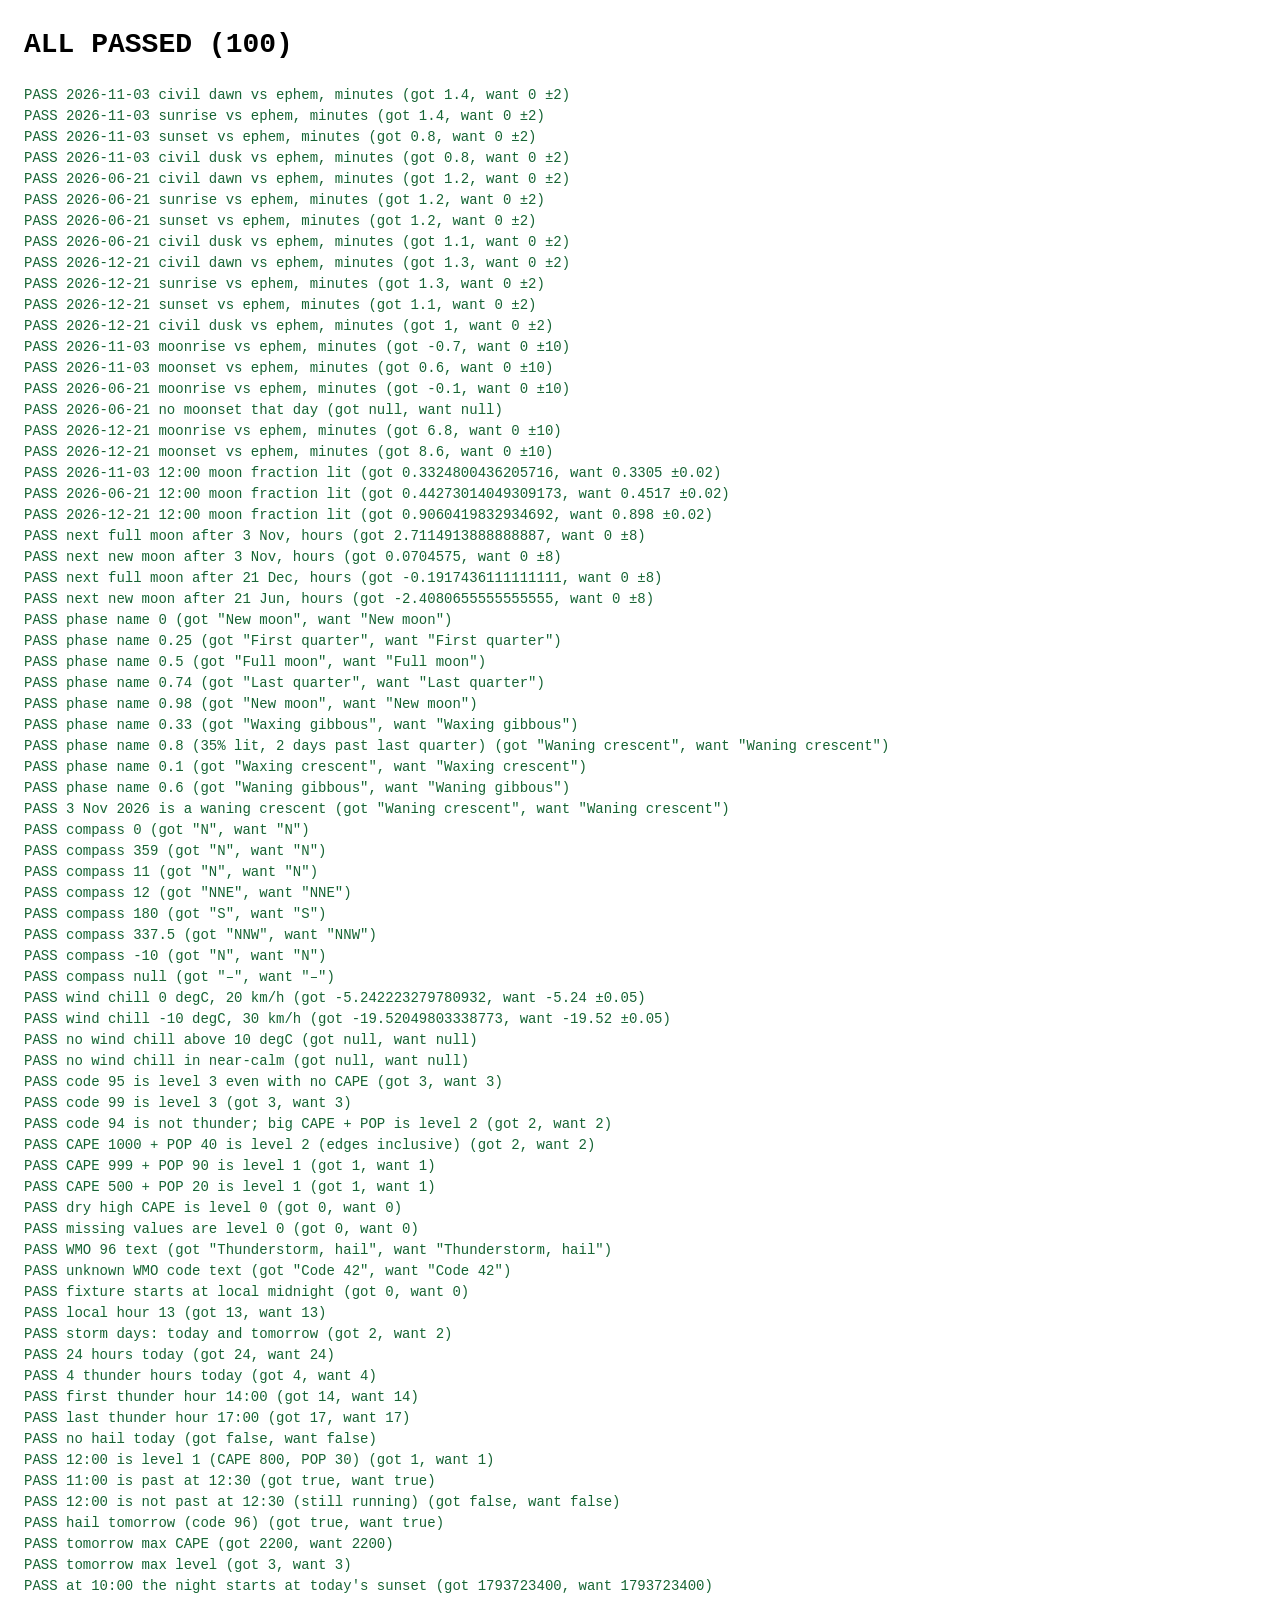
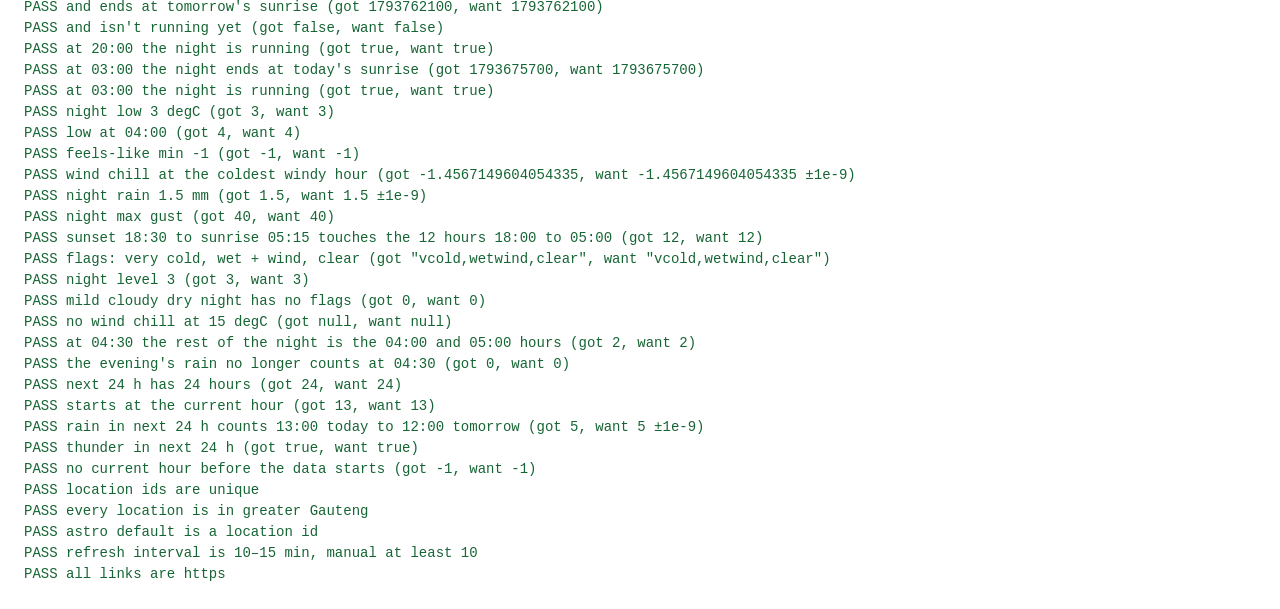
==== tests/index.html @ 8919a0ad "SAR weather page for greater Gauteng (unlisted team page) Storm risk, point forecasts, night surviva" ====
<!doctype html>
<html lang="en">
<head>
  <meta charset="utf-8">
  <meta name="robots" content="noindex,nofollow">
  <title>Tests | SAR Weather</title>
  <style>
    body { font: 14px/1.5 ui-monospace, Consolas, monospace; margin: 24px; background: #fff; color: #000; }
    ul { list-style: none; padding: 0; }
    .ok { color: #166534; }
    .bad { color: #b91c1c; font-weight: bold; }
  </style>
</head>
<body>
  <h1 id="summary">Running…</h1>
  <ul id="results"></ul>
  <script src="../js/config.js"></script>
  <script src="../js/astro.js"></script>
  <script src="../js/wx.js"></script>
  <script src="test.js"></script>
</body>
</html>
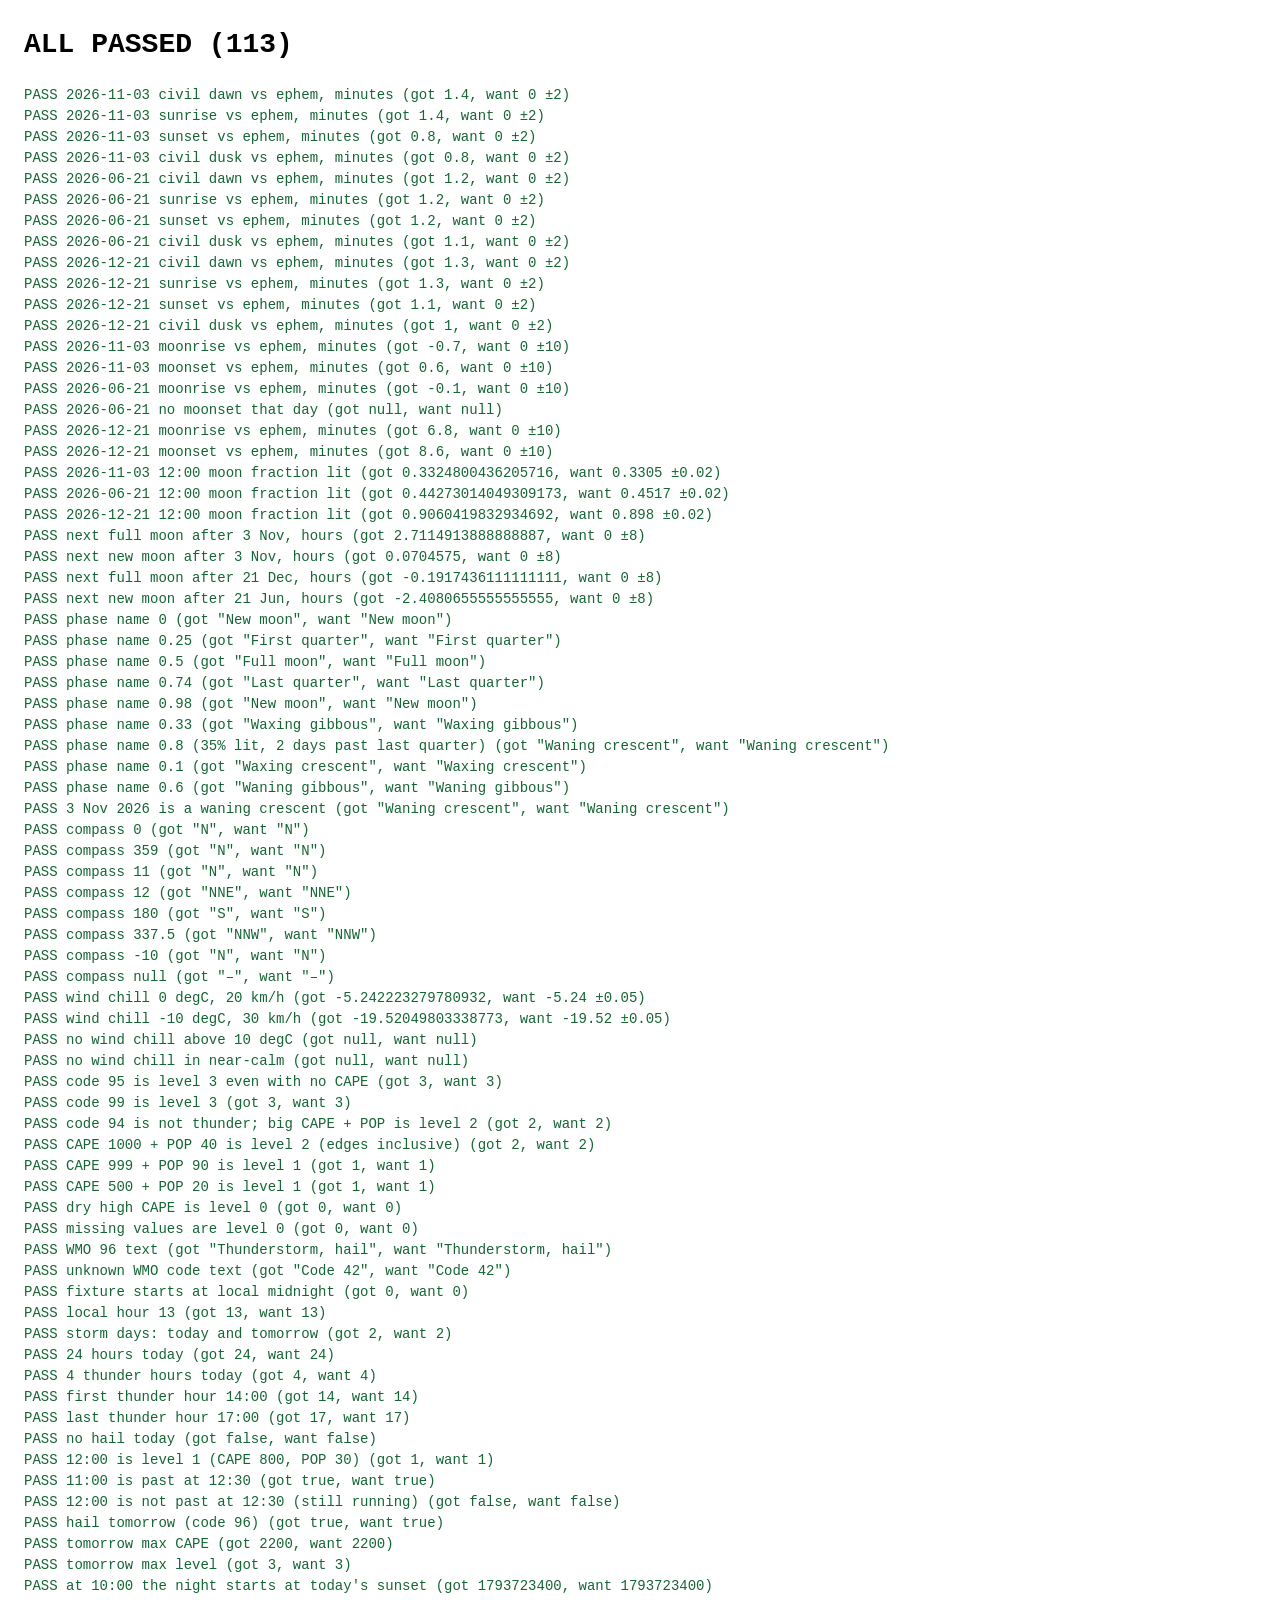
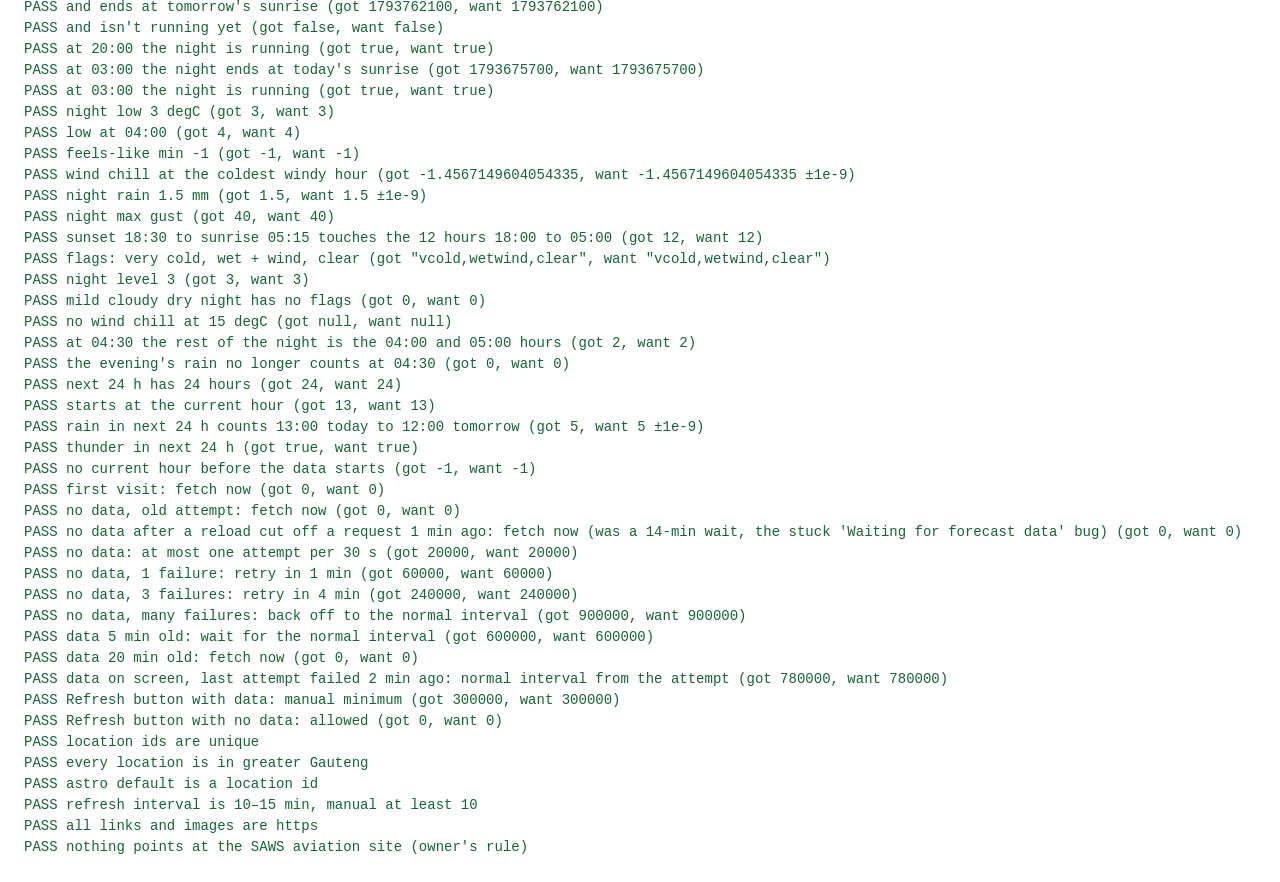
==== commit 9aa7409c: "Fix forecast stuck on "Waiting"; spam-safe Refresh button With no forecast to show, the page no long" ====
--- a/tests/index.html
+++ b/tests/index.html
@@ -17,6 +17,7 @@
   <script src="../js/config.js"></script>
   <script src="../js/astro.js"></script>
   <script src="../js/wx.js"></script>
+  <script src="../js/refresh.js"></script>
   <script src="test.js"></script>
 </body>
 </html>
